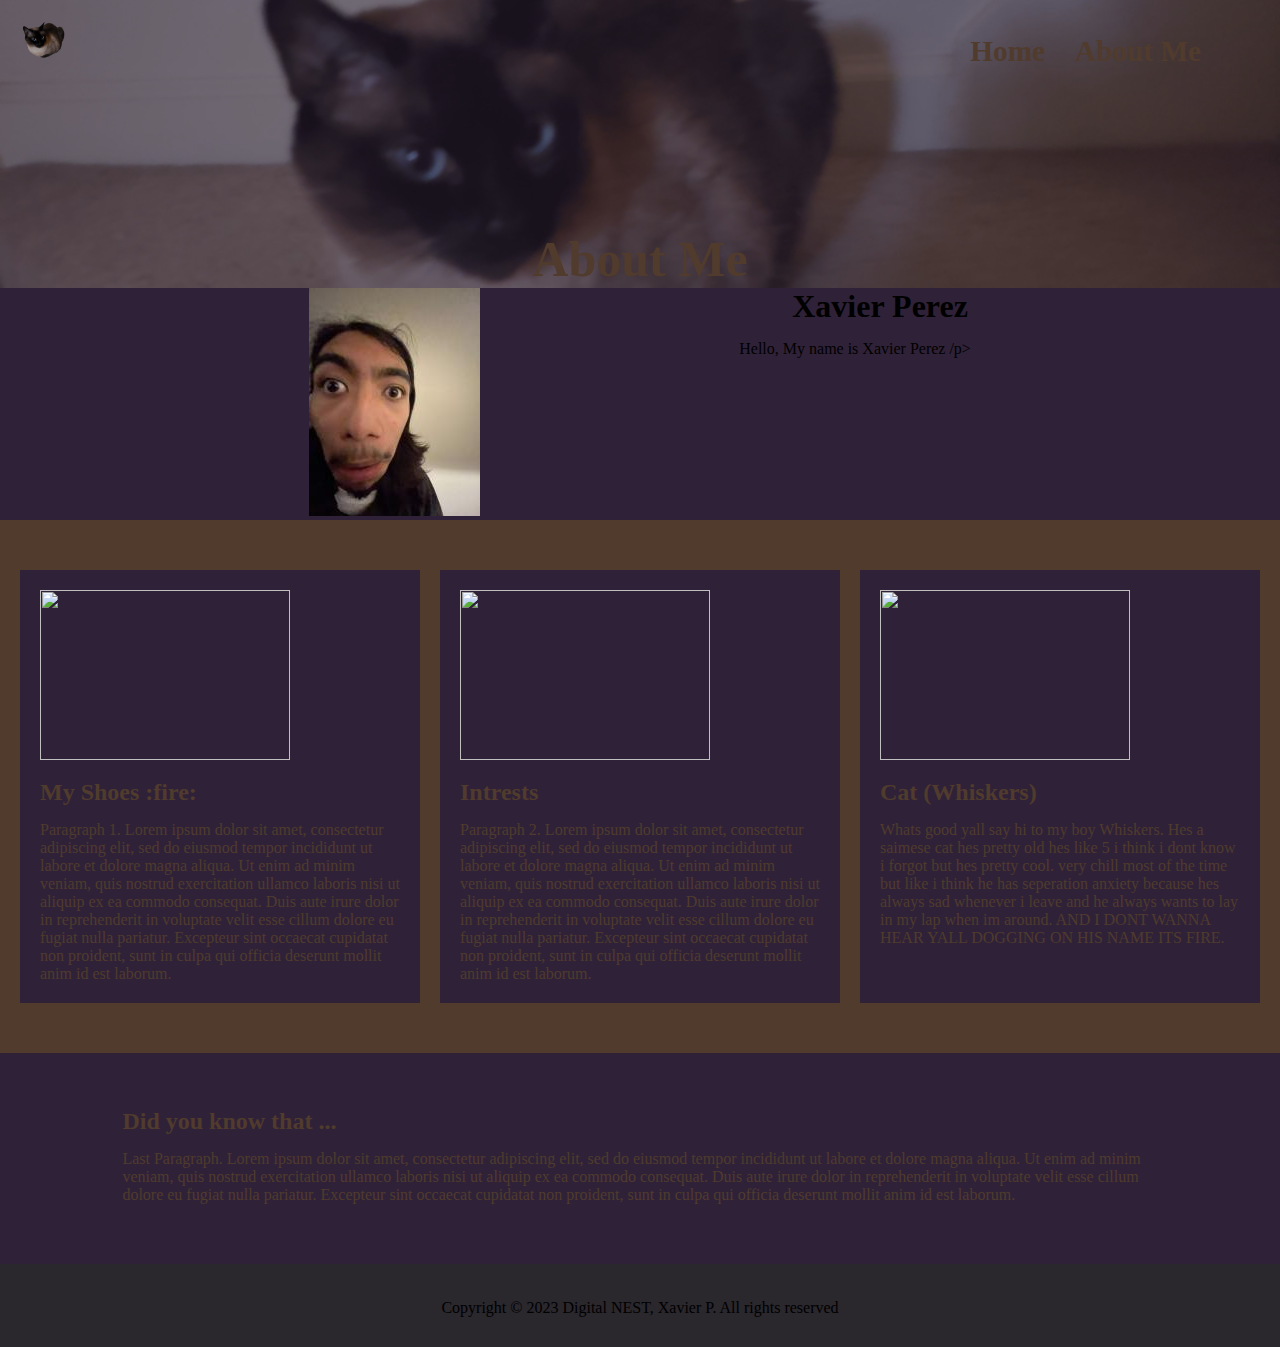
==== about-me.html @ 74c7770b "finished nearly everything on the home page just need to replace all the placeholders for what the s" ====
<!DOCTYPE html>
<html>

<head>
    <meta charset="utf-8">
    <meta name="viewport" content="width=device-width">
    <title>About Me</title>
    <link href="style.css" rel="stylesheet" type="text/css" />
</head>

<body>

    <header>
        <div class="landingPage"></div>
        <a href="index.html"><img src="img/Whiskers-3-removebg-preview.png"></a>
        <nav>
            <ul class="navLinks">
                <li>
                    <a href="index.html">
                        <h3 id="Home">Home</h3>
                    </a>
                </li>
                <li>
                    <a href="about.html">
                        <h3 id="about">About Me</h3>
                    </a>
                </li>
            </ul>

        </nav>
        <h1>About Me</h1>
    </header>



    <main>
        <!-- Section 1 - quote -->
        <section class="about-me">
            <div>
                <img src="img/Xavier-3.jpeg">
            </div>
            <div>
                <h1>Xavier Perez</h1>
                <p>Hello, My name is Xavier Perez /p>
            </div>
        </section>

        <!-- Section 2 - cards -->
        <div class="row">
            <div class="column">
                <div class="content-wrap">
                    <img src="img/holder-img.jpeg">
                    <h2> My Shoes :fire: </h2>
                    <p> Paragraph 1. Lorem ipsum dolor sit amet,
                        consectetur adipiscing elit, sed do eiusmod tempor
                        incididunt ut labore et dolore magna aliqua. Ut
                        enim ad minim veniam, quis nostrud exercitation
                        ullamco laboris nisi ut aliquip ex ea commodo
                        consequat. Duis aute irure dolor in reprehenderit
                        in voluptate velit esse cillum dolore eu fugiat
                        nulla pariatur. Excepteur sint occaecat cupidatat
                        non proident, sunt in culpa qui officia deserunt
                        mollit anim id est laborum.</p>
                </div>
            </div>

            <div class="column">
                <div class="content-wrap">
                    <img src="img/holder-img.jpeg">
                    <h2> Intrests </h2>
                    <p> Paragraph 2. Lorem ipsum dolor sit amet,
                        consectetur adipiscing elit, sed do eiusmod tempor
                        incididunt ut labore et dolore magna aliqua. Ut
                        enim ad minim veniam, quis nostrud exercitation
                        ullamco laboris nisi ut aliquip ex ea commodo
                        consequat. Duis aute irure dolor in reprehenderit
                        in voluptate velit esse cillum dolore eu fugiat
                        nulla pariatur. Excepteur sint occaecat cupidatat
                        non proident, sunt in culpa qui officia deserunt
                        mollit anim id est laborum.</p>
                </div>
            </div>

            <div class="column">
                <div class="content-wrap">
                    <img src="img/holder-img.jpeg">
                    <h2> Cat (Whiskers) </h2>
                    <p> Whats good yall say hi to my boy Whiskers. Hes a saimese cat hes pretty old hes like 5 i think
                        i dont know i forgot but hes pretty cool. very chill most of the time but like i think he has
                        seperation anxiety because hes always sad whenever i leave and he always wants to lay in my lap
                        when
                        im around. AND I DONT WANNA HEAR YALL DOGGING ON HIS NAME ITS FIRE.
                    </p>
                </div>
            </div>
        </div>

        <!-- Section 3 - did you know that -->
        <section class="lastSection">
            <div class="content-wrap">
                <h2>Did you know that ... </h2>
                <p> Last Paragraph. Lorem ipsum dolor sit amet,
                    consectetur adipiscing elit, sed do eiusmod tempor
                    incididunt ut labore et dolore magna aliqua. Ut
                    enim ad minim veniam, quis nostrud exercitation
                    ullamco laboris nisi ut aliquip ex ea commodo
                    consequat. Duis aute irure dolor in reprehenderit
                    in voluptate velit esse cillum dolore eu fugiat
                    nulla pariatur. Excepteur sint occaecat cupidatat
                    non proident, sunt in culpa qui officia deserunt
                    mollit anim id est laborum.</p>
        </section>
    </main>



    <footer>
        <p>Copyright &copy; 2023 Digital NEST, Xavier P. All rights reserved</p>
    </footer>
</body>

</html>
---- style.css ----
/**************************/
/***** INDEX ME HTML ******/
/**************************/
:root {
    --brown: #503b2d;
    --purple: #2f2238;

    /* This is an example */
    /* Create your own color variables */
    /* At most I recommend using 3 colors 
      that will be used accross your website */
}

* {
    margin: 0;
    padding: 0;
    box-sizing: border-box;
    /* Choose your font family here
        or you can add it later */
}

body {
    background-color: var(--purple);
    /* the bg color would be the same as your 
        quote section bg color */
}



/***  LANDING PAGE ***/
.landingPage {
    background-image: url("img/Whiskers-3.png");
    background-repeat: no-repeat;
    background-position: center;
    background-size: cover;
    min-height: 500px;
    width: 100%;
    opacity: 0.5;
    position: absolute;
    z-index: -1;
}

header img {
    width: 50px;
    position: absolute;
    margin: 20px;
}

.navLinks {
    display: flex;
    list-style-type: none;

}

ul.navLinks li {
    padding-bottom: 0;
    padding-top: 0;
    padding-left: 15px;
    padding-right: 15px;
}

ul.navLinks a {
    color: var(--brown);
    font-size: 25px;
    text-decoration: none;
}

ul.navLinks a:hover {
    text-decoration: wavy underline;
}

/***  NAVIGATION BAR ***/
nav {
    display: flex;
    justify-content: flex-end;
    height: 80px;
    padding-top: 35px;
    padding-bottom: 35px;
    padding-left: 5%;
    padding-right: 5%;
}



/***  TITLE ***/
header h1 {
    color: var(--brown);
    text-align: center;
    margin-top: 150px;
    font-size: 50px;
}



/***  QUOTE SECTION ***/
.quoteSection {
    background-color: var(--purple);
    margin-top: 170px;
    padding-top: 35px;
    padding-bottom: 35px;
    padding-left: 20px;
    padding-right: 20px;
    text-align: center;
}

q {
    color: var(--brown);
    font-style: courier;
}



/***  CARDS ***/
.column img {
    width: 250px;
    height: 170px
}

.row {
    background-color: var(--brown);
    display: flex;
    /* flex-wrap: ; */
    justify-content: space-evenly;
}

.column {
    background-color: var(--purple);
    width: 400px;
    margin: 50px 0px;
}

.content-wrap {
    color: var(--brown);
    margin: 20px 20px 20px 20px;
}

h2,
p {
    padding-top: 15px;
}


/***  LAST SECTION ***/
.lastSection {
    margin: 40px 8% 60px 8%;
}



/***  FOOTER ***/
footer {
    background-color: #2a272d;
    color: black;
    text-align: center;
    padding: 20px 0px 30px 0px;
    margin-top: 20px;
}







/**************************/
/***** ABOUT ME HTML ******/
/**************************/
/* Use CSS from previous CSS to 
      add and edit here */

.about-me {
    background-color: var(--purple);
    display: flex;
    justify-content: space-evenly;
    text-align: center;
}

.about-me img {
    margin-left: 50px;
}

.about-me p {
    margin-right: 50px;
}
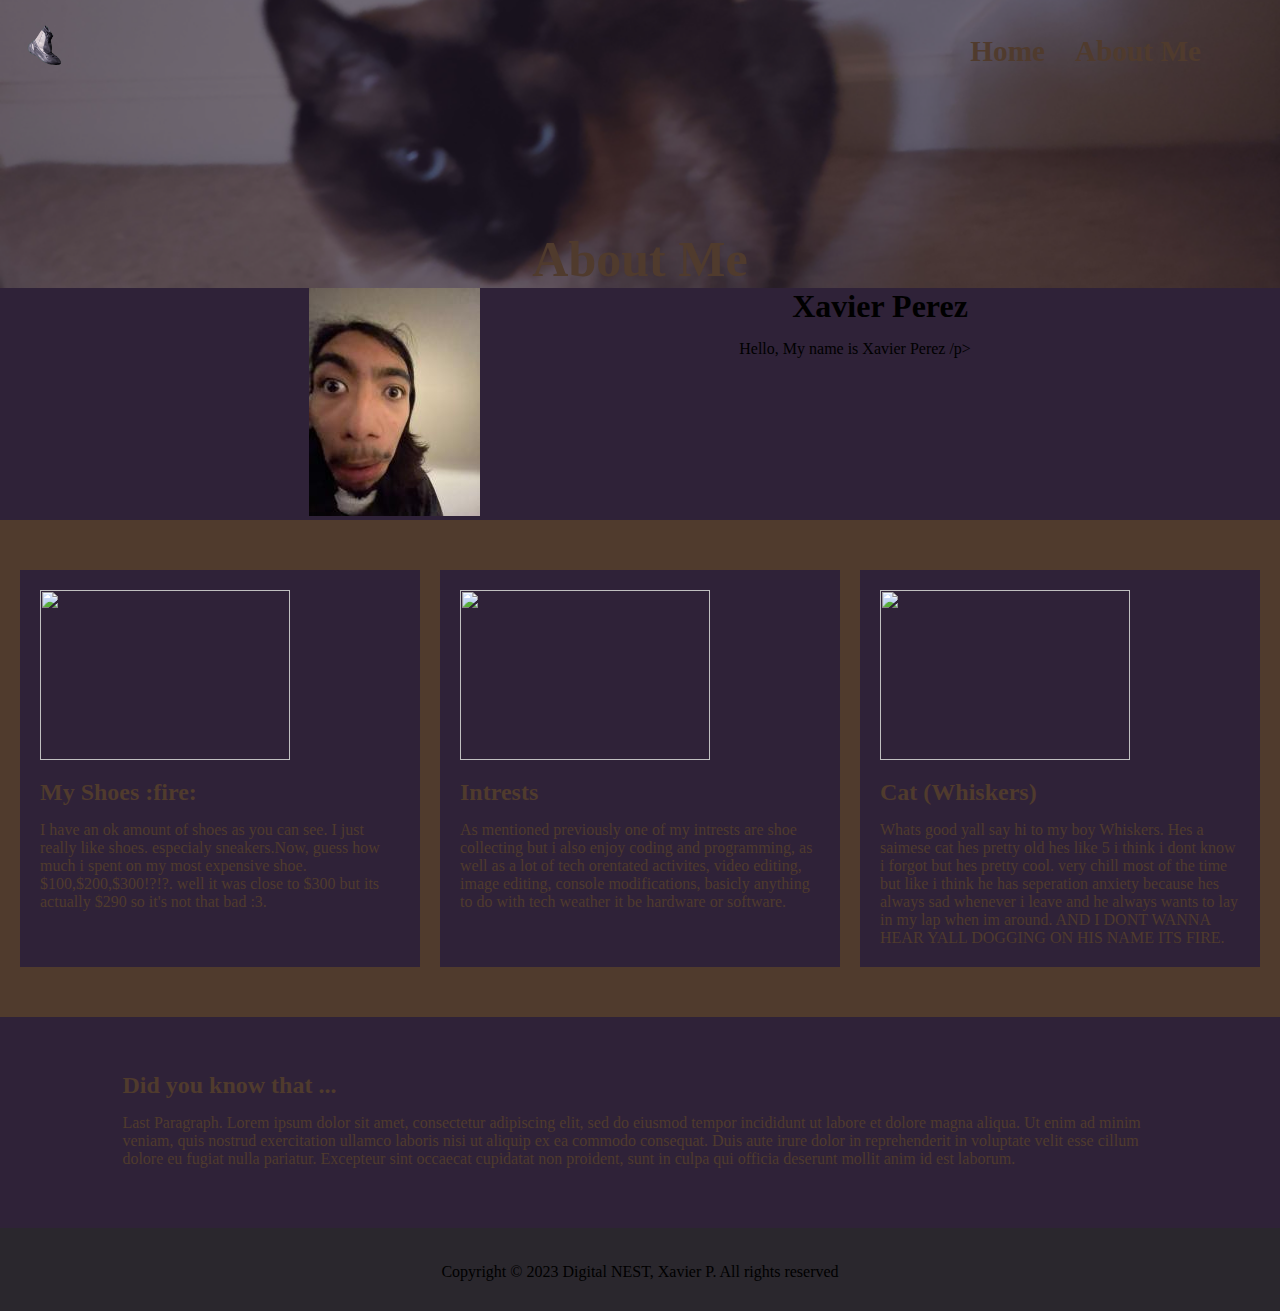
==== commit 08182d44: "uhhhhhhhhh some icon change , writing in about me apge laptop about to die" ====
--- a/about-me.html
+++ b/about-me.html
@@ -12,7 +12,7 @@
 
     <header>
         <div class="landingPage"></div>
-        <a href="index.html"><img src="img/Whiskers-3-removebg-preview.png"></a>
+        <a href="index.html"><img src="img/3d-shoe-1-unscreen.gif"></a>
         <nav>
             <ul class="navLinks">
                 <li>
@@ -51,16 +51,12 @@
                 <div class="content-wrap">
                     <img src="img/holder-img.jpeg">
                     <h2> My Shoes :fire: </h2>
-                    <p> Paragraph 1. Lorem ipsum dolor sit amet,
-                        consectetur adipiscing elit, sed do eiusmod tempor
-                        incididunt ut labore et dolore magna aliqua. Ut
-                        enim ad minim veniam, quis nostrud exercitation
-                        ullamco laboris nisi ut aliquip ex ea commodo
-                        consequat. Duis aute irure dolor in reprehenderit
-                        in voluptate velit esse cillum dolore eu fugiat
-                        nulla pariatur. Excepteur sint occaecat cupidatat
-                        non proident, sunt in culpa qui officia deserunt
-                        mollit anim id est laborum.</p>
+                    <p> I have an ok amount of shoes as you can see. I just really like shoes. especialy sneakers.Now,
+                        guess
+                        how much i spent on my most expensive shoe. $100,$200,$300!?!?. well it was close to $300 but
+                        its
+                        actually $290 so it's not that bad :3.
+                    </p>
                 </div>
             </div>
 
@@ -68,16 +64,12 @@
                 <div class="content-wrap">
                     <img src="img/holder-img.jpeg">
                     <h2> Intrests </h2>
-                    <p> Paragraph 2. Lorem ipsum dolor sit amet,
-                        consectetur adipiscing elit, sed do eiusmod tempor
-                        incididunt ut labore et dolore magna aliqua. Ut
-                        enim ad minim veniam, quis nostrud exercitation
-                        ullamco laboris nisi ut aliquip ex ea commodo
-                        consequat. Duis aute irure dolor in reprehenderit
-                        in voluptate velit esse cillum dolore eu fugiat
-                        nulla pariatur. Excepteur sint occaecat cupidatat
-                        non proident, sunt in culpa qui officia deserunt
-                        mollit anim id est laborum.</p>
+                    <p> As mentioned previously one of my intrests are shoe collecting but i also enjoy coding and
+                        programming, as well as
+                        a lot of tech orentated activites, video editing, image editing, console modifications, basicly
+                        anything to do with tech weather it be
+                        hardware or software.
+                    </p>
                 </div>
             </div>
 
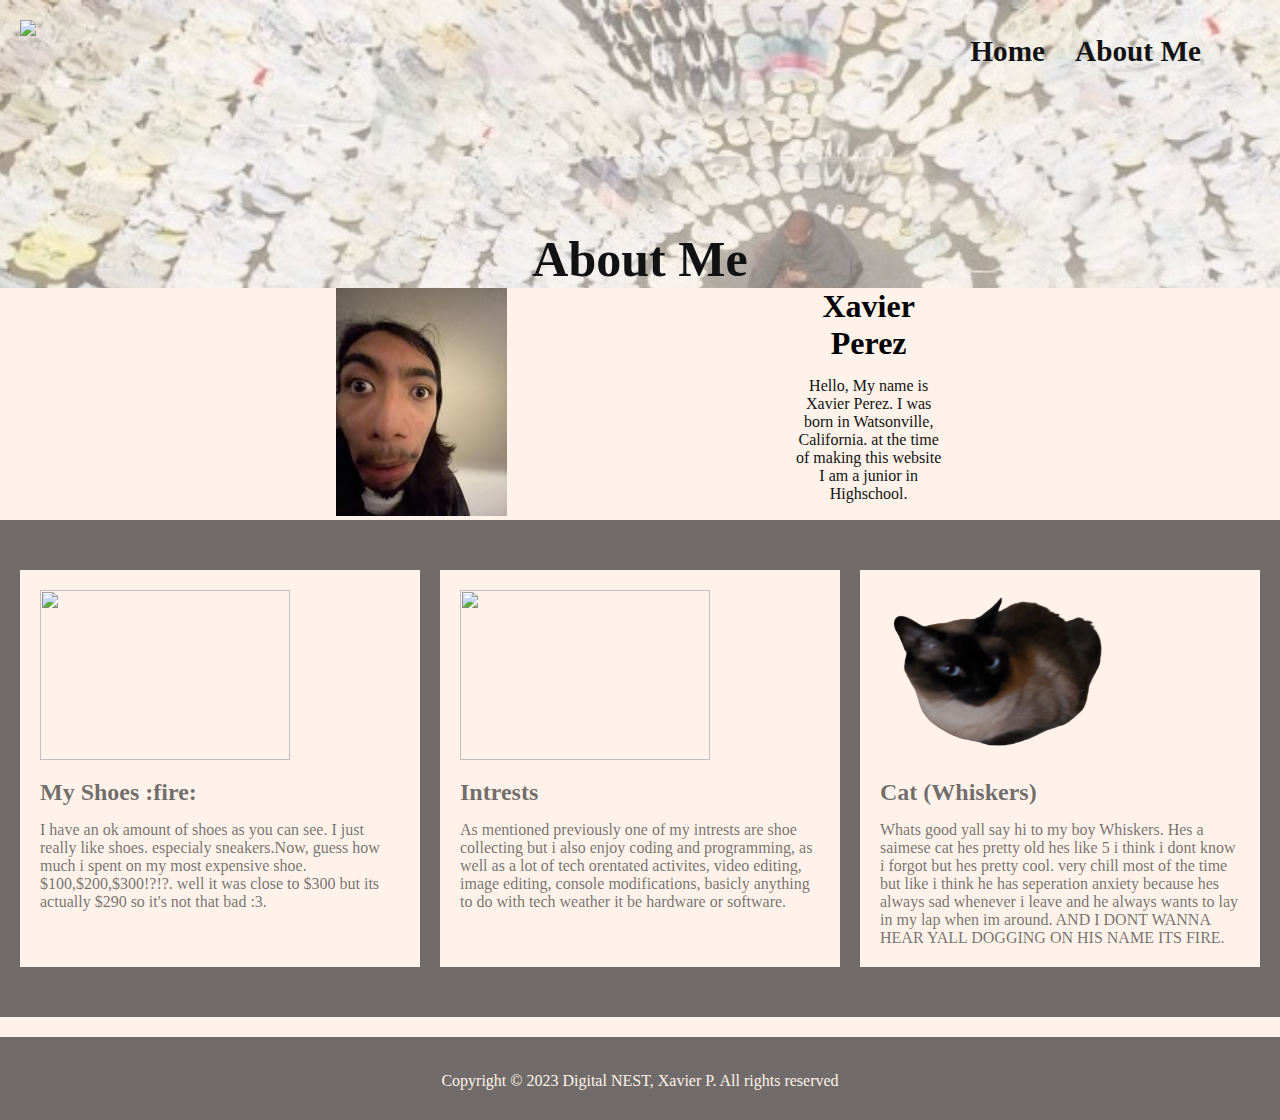
==== commit 0709bf35: "finally found the websites theme" ====
--- a/about-me.html
+++ b/about-me.html
@@ -12,7 +12,7 @@
 
     <header>
         <div class="landingPage"></div>
-        <a href="index.html"><img src="img/3d-shoe-1-unscreen.gif"></a>
+        <a href="index.html"><img src="img/3d-shoe.gif"></a>
         <nav>
             <ul class="navLinks">
                 <li>
@@ -41,7 +41,9 @@
             </div>
             <div>
                 <h1>Xavier Perez</h1>
-                <p>Hello, My name is Xavier Perez /p>
+                <p>Hello, My name is Xavier Perez. I was born in
+                    Watsonville, California.
+                    at the time of making this website I am a junior in Highschool. </p>
             </div>
         </section>
 
@@ -75,7 +77,7 @@
 
             <div class="column">
                 <div class="content-wrap">
-                    <img src="img/holder-img.jpeg">
+                    <img src="img/Whiskers-3-removebg-preview.png">
                     <h2> Cat (Whiskers) </h2>
                     <p> Whats good yall say hi to my boy Whiskers. Hes a saimese cat hes pretty old hes like 5 i think
                         i dont know i forgot but hes pretty cool. very chill most of the time but like i think he has
@@ -88,20 +90,6 @@
         </div>
 
         <!-- Section 3 - did you know that -->
-        <section class="lastSection">
-            <div class="content-wrap">
-                <h2>Did you know that ... </h2>
-                <p> Last Paragraph. Lorem ipsum dolor sit amet,
-                    consectetur adipiscing elit, sed do eiusmod tempor
-                    incididunt ut labore et dolore magna aliqua. Ut
-                    enim ad minim veniam, quis nostrud exercitation
-                    ullamco laboris nisi ut aliquip ex ea commodo
-                    consequat. Duis aute irure dolor in reprehenderit
-                    in voluptate velit esse cillum dolore eu fugiat
-                    nulla pariatur. Excepteur sint occaecat cupidatat
-                    non proident, sunt in culpa qui officia deserunt
-                    mollit anim id est laborum.</p>
-        </section>
     </main>
 
 
--- a/style.css
+++ b/style.css
@@ -2,8 +2,9 @@
 /***** INDEX ME HTML ******/
 /**************************/
 :root {
-    --brown: #503b2d;
-    --purple: #2f2238;
+    --cream: #fef2ea;
+    --grey: #12121399;
+    --grey2: #121213;
 
     /* This is an example */
     /* Create your own color variables */
@@ -20,7 +21,7 @@
 }
 
 body {
-    background-color: var(--purple);
+    background-color: var(--cream);
     /* the bg color would be the same as your 
         quote section bg color */
 }
@@ -29,10 +30,11 @@
 
 /***  LANDING PAGE ***/
 .landingPage {
-    background-image: url("img/Whiskers-3.png");
+    background-image: url("img/ye-shoe-circle_2.jpeg");
     background-repeat: no-repeat;
     background-position: center;
     background-size: cover;
+    background-attachment: fixed;
     min-height: 500px;
     width: 100%;
     opacity: 0.5;
@@ -60,7 +62,7 @@
 }
 
 ul.navLinks a {
-    color: var(--brown);
+    color: var(--grey2);
     font-size: 25px;
     text-decoration: none;
 }
@@ -84,7 +86,7 @@
 
 /***  TITLE ***/
 header h1 {
-    color: var(--brown);
+    color: var(--grey2);
     text-align: center;
     margin-top: 150px;
     font-size: 50px;
@@ -94,7 +96,7 @@
 
 /***  QUOTE SECTION ***/
 .quoteSection {
-    background-color: var(--purple);
+    background-color: var(--cream);
     margin-top: 170px;
     padding-top: 35px;
     padding-bottom: 35px;
@@ -104,7 +106,7 @@
 }
 
 q {
-    color: var(--brown);
+    color: var(--grey);
     font-style: courier;
 }
 
@@ -117,20 +119,20 @@
 }
 
 .row {
-    background-color: var(--brown);
+    background-color: var(--grey);
     display: flex;
     /* flex-wrap: ; */
     justify-content: space-evenly;
 }
 
 .column {
-    background-color: var(--purple);
+    background-color: var(--cream);
     width: 400px;
     margin: 50px 0px;
 }
 
 .content-wrap {
-    color: var(--brown);
+    color: var(--grey);
     margin: 20px 20px 20px 20px;
 }
 
@@ -149,8 +151,8 @@
 
 /***  FOOTER ***/
 footer {
-    background-color: #2a272d;
-    color: black;
+    background-color: var(--grey);
+    color: var(--cream);
     text-align: center;
     padding: 20px 0px 30px 0px;
     margin-top: 20px;
@@ -169,7 +171,7 @@
       add and edit here */
 
 .about-me {
-    background-color: var(--purple);
+    background-color: var(--cream);
     display: flex;
     justify-content: space-evenly;
     text-align: center;
@@ -179,6 +181,12 @@
     margin-left: 50px;
 }
 
+.about-me h1 {
+    width: 150px;
+}
+
 .about-me p {
+    width: 150px;
     margin-right: 50px;
+    color: var(--grey2);
 }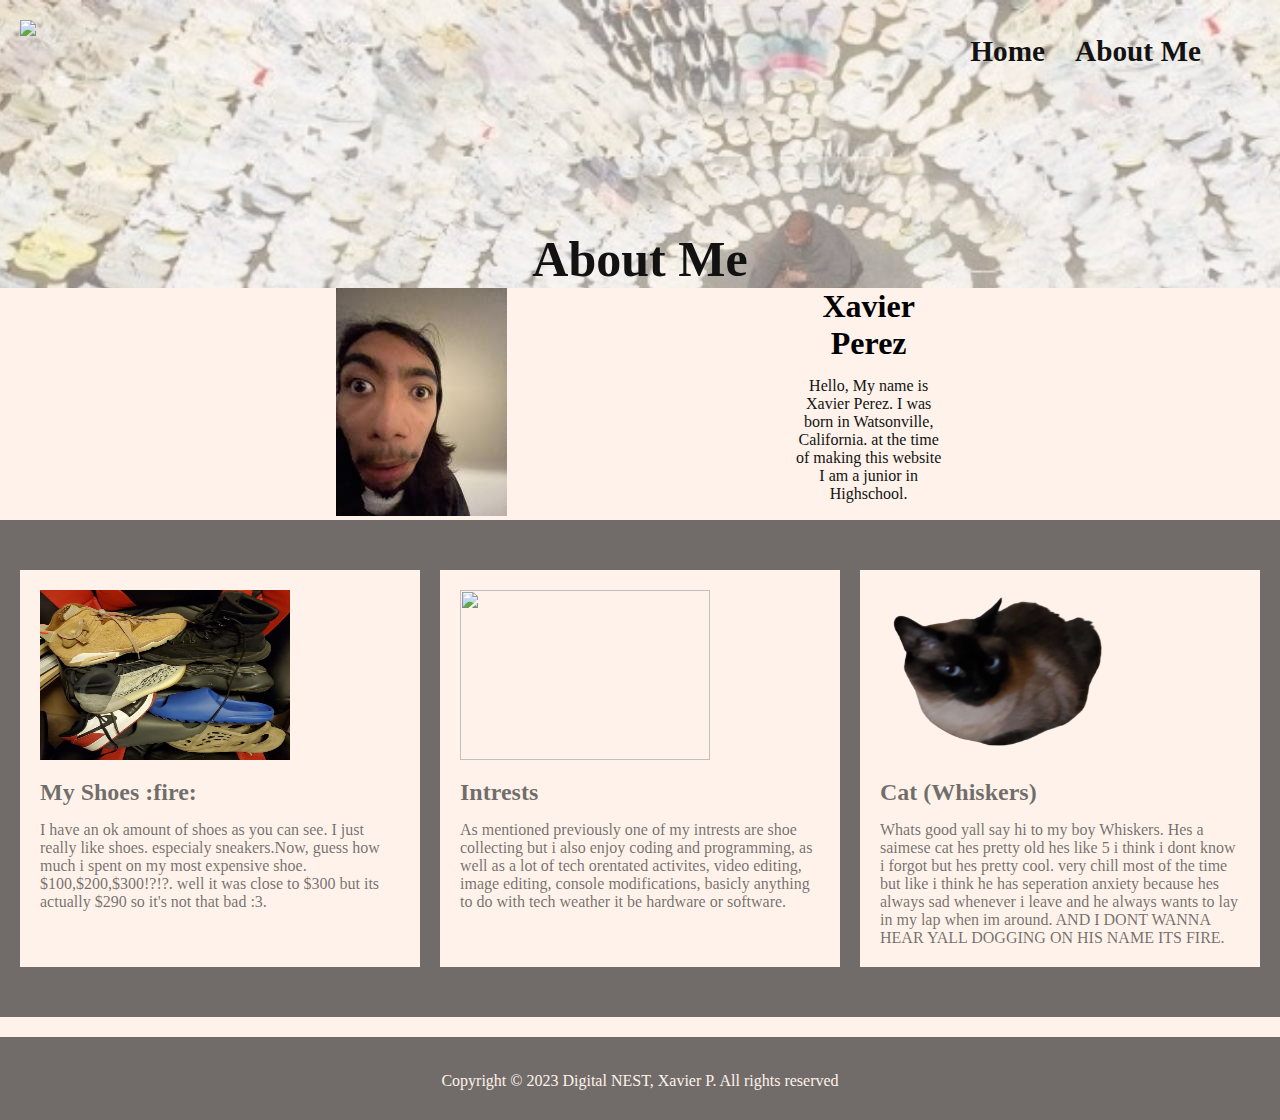
==== commit d85a84e4: "almost done" ====
--- a/about-me.html
+++ b/about-me.html
@@ -51,7 +51,7 @@
         <div class="row">
             <div class="column">
                 <div class="content-wrap">
-                    <img src="img/holder-img.jpeg">
+                    <img src="img/X-shoes.jpeg">
                     <h2> My Shoes :fire: </h2>
                     <p> I have an ok amount of shoes as you can see. I just really like shoes. especialy sneakers.Now,
                         guess
@@ -64,7 +64,7 @@
 
             <div class="column">
                 <div class="content-wrap">
-                    <img src="img/holder-img.jpeg">
+                    <img src="img/EB-gif-2.gif">
                     <h2> Intrests </h2>
                     <p> As mentioned previously one of my intrests are shoe collecting but i also enjoy coding and
                         programming, as well as
